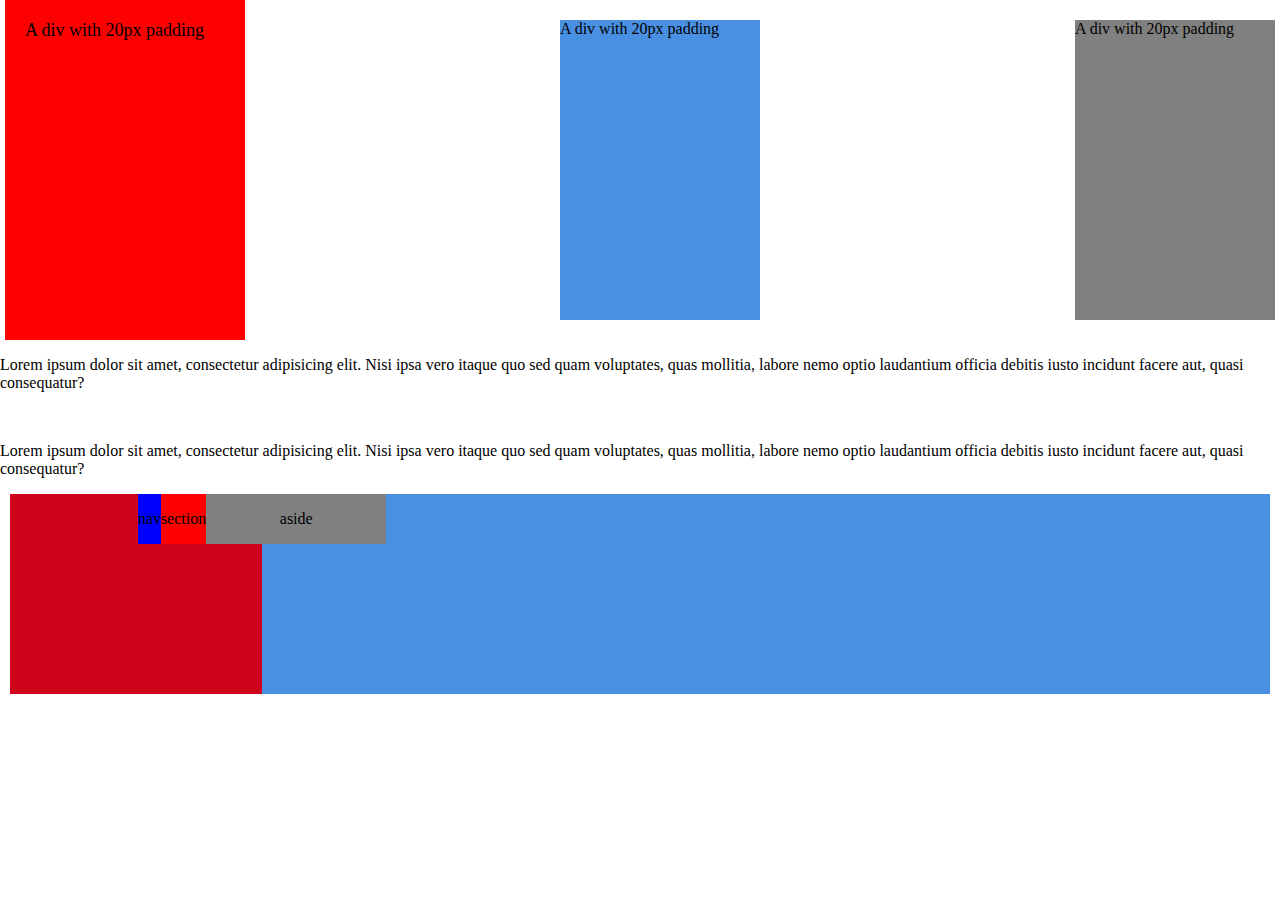
==== first/index.html @ 6d39da03 "day 3" ====
<!DOCTYPE html>
<html>

  <head>
    <title>Yeezy 2020</title>
    
    <link rel="stylesheet" href="style.css">
    
  </head>

  <body>
    <div class="top-box flag-box-one"></div>
    <div class="top-box flag-box-two"></div>
    <div class="top-box flag-box-three"></div>
  
    <div class="flex-layout-row">
       <div class="box1">A div with 20px padding</div>
       <div class="box2">A div with 20px padding</div>       
       <div class="box3">A div with 20px padding</div>
    </div>
    
    <div class="article">
          <p>
            Lorem ipsum dolor sit amet, consectetur adipisicing elit. Nisi ipsa vero itaque quo sed quam voluptates, quas mollitia, labore nemo optio laudantium officia debitis iusto incidunt facere aut, quasi consequatur?
          </p>
        </br>
          <p>
            Lorem ipsum dolor sit amet, consectetur adipisicing elit. Nisi ipsa vero itaque quo sed quam voluptates, quas mollitia, labore nemo optio laudantium officia debitis iusto incidunt facere aut, quasi consequatur?
          </p>
        </div>
      <div class="container2">
        <div class="flag-box flag-box-red"></div>
        <div class="flag-box flag-box-blue"></div>
      </div>
      <div class="bottom">
      <main class="flexbox">
        <first class="first flexbox-item angleBrackets">nav</first>
        <second class="second flexbox-item angleBrackets">section</second>
        <third class="third flexbox-item angleBrackets">aside</third>
      </main>
    </div>
  </body>
</html>
---- first/style.css ----
body {
	background-color: #FFFFFF;
	margin: 0;
	padding: 0;

}

div {
    display: block;
}



.flex-layout-row {
	margin-left: 5px;
	margin-right: 5px;
	display: flex;
	flex-direction: row;
	justify-content: space-between;
	align-items: center;
}

.box1 {
    background-color: red;
    padding: 20px;
    font-size: 18px;
    height: 300px;
    width: 200px;
}

.box2 {
	background-color: #4A90E2;
	height: 300px;
	width: 200px;
}

.box3 {
	background-color: gray;
	height: 300px;
	width: 200px;
}

.padded-row {
    padding: 50px 0;
}

.flag-box-red {
	background-color: #D0021B;
    float: left;
    height: 200px;
    width: 20%;
}

.flag-box-blue {
	background-color: #4A90E2;
	float: right;
    height: 200px;
    width: 80%;
}
.container2 {
	margin: 10px;
	float-bottom: 10px;
}

.flexbox,
.flexbox-item {
	display: -webkit-flex;	/* Chrome 21+ */
	display: flex;			/* Opera 12.1, Firefox 22+ */
	
	/* Align and distribute flex items on the main axis (horizontally) */
	-webkit-justify-content: center;
	justify-content: center;
	
	/* Align and distribute flex items on the cross axis (vertically) */
	-webkit-align-items: center;
	align-items: center;
}

.flexbox-item {
	/**
   * Viewport Units
   * 
   * A viewport unit (vh/vw) is relative to the viewport size
   * 1 viewport unit = 1% of the viewport 
   */
	height: 80vh;
}



.nav,
.third {
	/* prevent shrinking and growing */
	-webkit-flex: none;
	flex: none;
	width: 180px;
	height: 50px
}

.first {
	background-color: blue;
	height: 50px
}

.third {
	background-color: gray;
}

.second {
	/* allow shrinking and growing */
	-webkit-flex: auto;
	flex: auto;
	width: auto;
	background-color: red;
	height: 50px
}
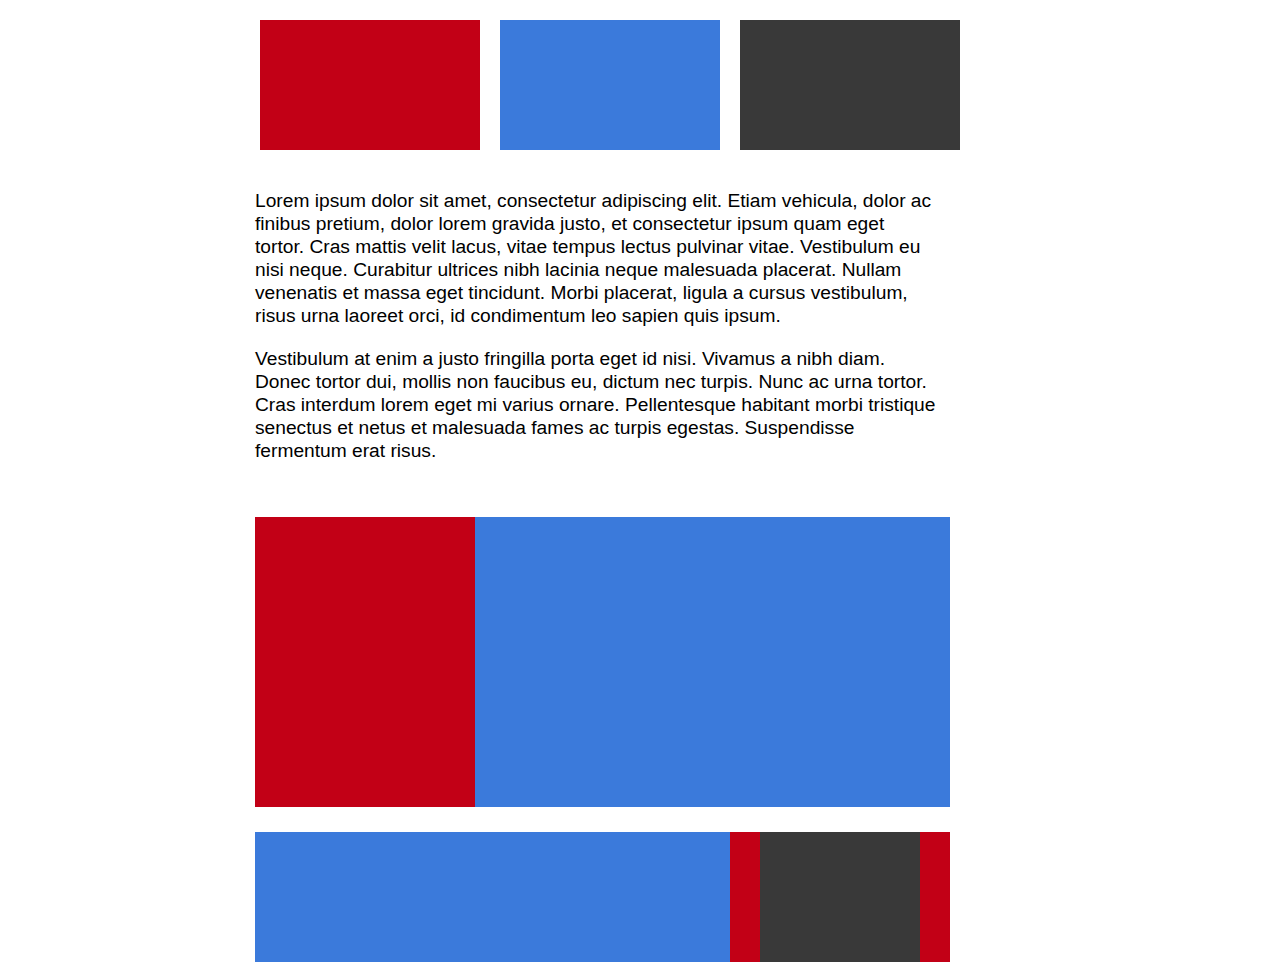
==== commit be5fb81b: "all fixed up" ====
--- a/first/index.html
+++ b/first/index.html
@@ -9,7 +9,35 @@
   </head>
 
   <body>
-    <div class="top-box flag-box-one"></div>
+    <div id="wrapper">
+      <div class="square red"></div>
+        <div class="square blue"></div>
+        <div class="square gray"></div>
+
+        <div class="clear"></div>
+
+        <div id="content">
+          <p>
+            Lorem ipsum dolor sit amet, consectetur adipiscing elit. Etiam vehicula, dolor ac<br/> finibus pretium, dolor lorem gravida justo, et consectetur ipsum quam eget<br/> tortor. Cras mattis velit lacus, vitae tempus lectus pulvinar vitae. Vestibulum eu<br/> nisi neque. Curabitur ultrices nibh lacinia neque malesuada placerat. Nullam<br/> venenatis et massa eget tincidunt. Morbi placerat, ligula a cursus vestibulum,<br/> risus urna laoreet orci, id condimentum leo sapien quis ipsum.
+          </p>
+          <p>
+            Vestibulum at enim a justo fringilla porta eget id nisi. Vivamus a nibh diam.<br/> Donec tortor dui, mollis non faucibus eu, dictum nec turpis. Nunc ac urna tortor.<br/> Cras interdum lorem eget mi varius ornare. Pellentesque habitant morbi tristique<br/> senectus et netus et malesuada fames ac turpis egestas. Suspendisse<br/> fermentum erat risus.
+          </p>
+        </div>
+        <div class="clear"></div>
+
+        <div id="red-rectangle" class="red"></div>
+        <div id="blue-rectangle" class="blue"></div>
+
+        <div class="clear"></div>
+
+        <div id="footer" class="blue">
+          <div class="red-bar red"></div>
+          <div id="gray-box" class="gray"></div>
+          <div class="red-bar red"></div>
+        </div>
+    </div>
+    <!-- <div class="top-box flag-box-one"></div>
     <div class="top-box flag-box-two"></div>
     <div class="top-box flag-box-three"></div>
   
@@ -38,6 +66,6 @@
         <second class="second flexbox-item angleBrackets">section</second>
         <third class="third flexbox-item angleBrackets">aside</third>
       </main>
-    </div>
+    </div> -->
   </body>
 </html>--- a/first/style.css
+++ b/first/style.css
@@ -1,4 +1,76 @@
-body {
+html, body {
+	margin: 0;
+	padding: 0;
+	font-family: sans-serif;
+}
+.clear {
+	clear: both;
+}
+
+#wrapper {
+	width: 800px;
+	margin: 0 auto;
+}
+
+.square {
+	width: 220px;
+	height: 130px;
+	float: left;
+	margin: 20px 0 20px 20px;
+}
+
+.red {
+	background-color: #C20016;
+}
+.blue {
+	background-color: #3B7ADB;
+}
+.gray {
+	background-color: #393939;
+	margin-right: 20px;
+}
+
+#content {
+	font-size: 1.2em;
+	font-weight: lighter;
+	margin: 0 15px;
+	line-height: 1.2em;
+}
+
+#red-rectangle {
+	width: 220px;
+	height: 290px;
+	float: left;
+	margin-left: 15px;
+	margin-top: 36px;
+}
+
+#blue-rectangle {
+	width: 475px;
+	height: 290px;
+	float: left;
+	margin-top: 36px;
+}
+
+#footer {
+	height: 130px;
+	width: 695px;
+	margin: 25px 0 0 15px;
+	padding: 0;
+}
+.red-bar {
+	width: 30px;
+	height: 130px;
+	float: right;
+	margin: 0;
+}
+#gray-box {
+	width: 160px;
+	height: 130px;
+	float: right;
+	margin: 0;
+}
+/*body {
 	background-color: #FFFFFF;
 	margin: 0;
 	padding: 0;
@@ -60,31 +132,31 @@
 .container2 {
 	margin: 10px;
 	float-bottom: 10px;
-}
+}*/
 
-.flexbox,
-.flexbox-item {
-	display: -webkit-flex;	/* Chrome 21+ */
-	display: flex;			/* Opera 12.1, Firefox 22+ */
+/*.flexbox,*/
+/*.flexbox-item {
+	display: -webkit-flex;	 Chrome 21+ 
+	display: flex;*/			/* Opera 12.1, Firefox 22+ 
 	
 	/* Align and distribute flex items on the main axis (horizontally) */
-	-webkit-justify-content: center;
+	/*-webkit-justify-content: center;
 	justify-content: center;
 	
-	/* Align and distribute flex items on the cross axis (vertically) */
+	 Align and distribute flex items on the cross axis (vertically) 
 	-webkit-align-items: center;
 	align-items: center;
-}
+}*/
 
-.flexbox-item {
-	/**
+/*.flexbox-item {
+	*
    * Viewport Units
    * 
    * A viewport unit (vh/vw) is relative to the viewport size
    * 1 viewport unit = 1% of the viewport 
-   */
+   
 	height: 80vh;
-}
+}*/
 
 
 
@@ -97,26 +169,25 @@
 	height: 50px
 }
 
-.first {
+/*.first {
 	background-color: blue;
 	height: 50px
 }
 
 .third {
 	background-color: gray;
-}
+}*/
 
-.second {
+/*.second {*/
 	/* allow shrinking and growing */
-	-webkit-flex: auto;
+/*	-webkit-flex: auto;
 	flex: auto;
 	width: auto;
 	background-color: red;
 	height: 50px
-}
+}*/
 
 
 
 	
 	
-	